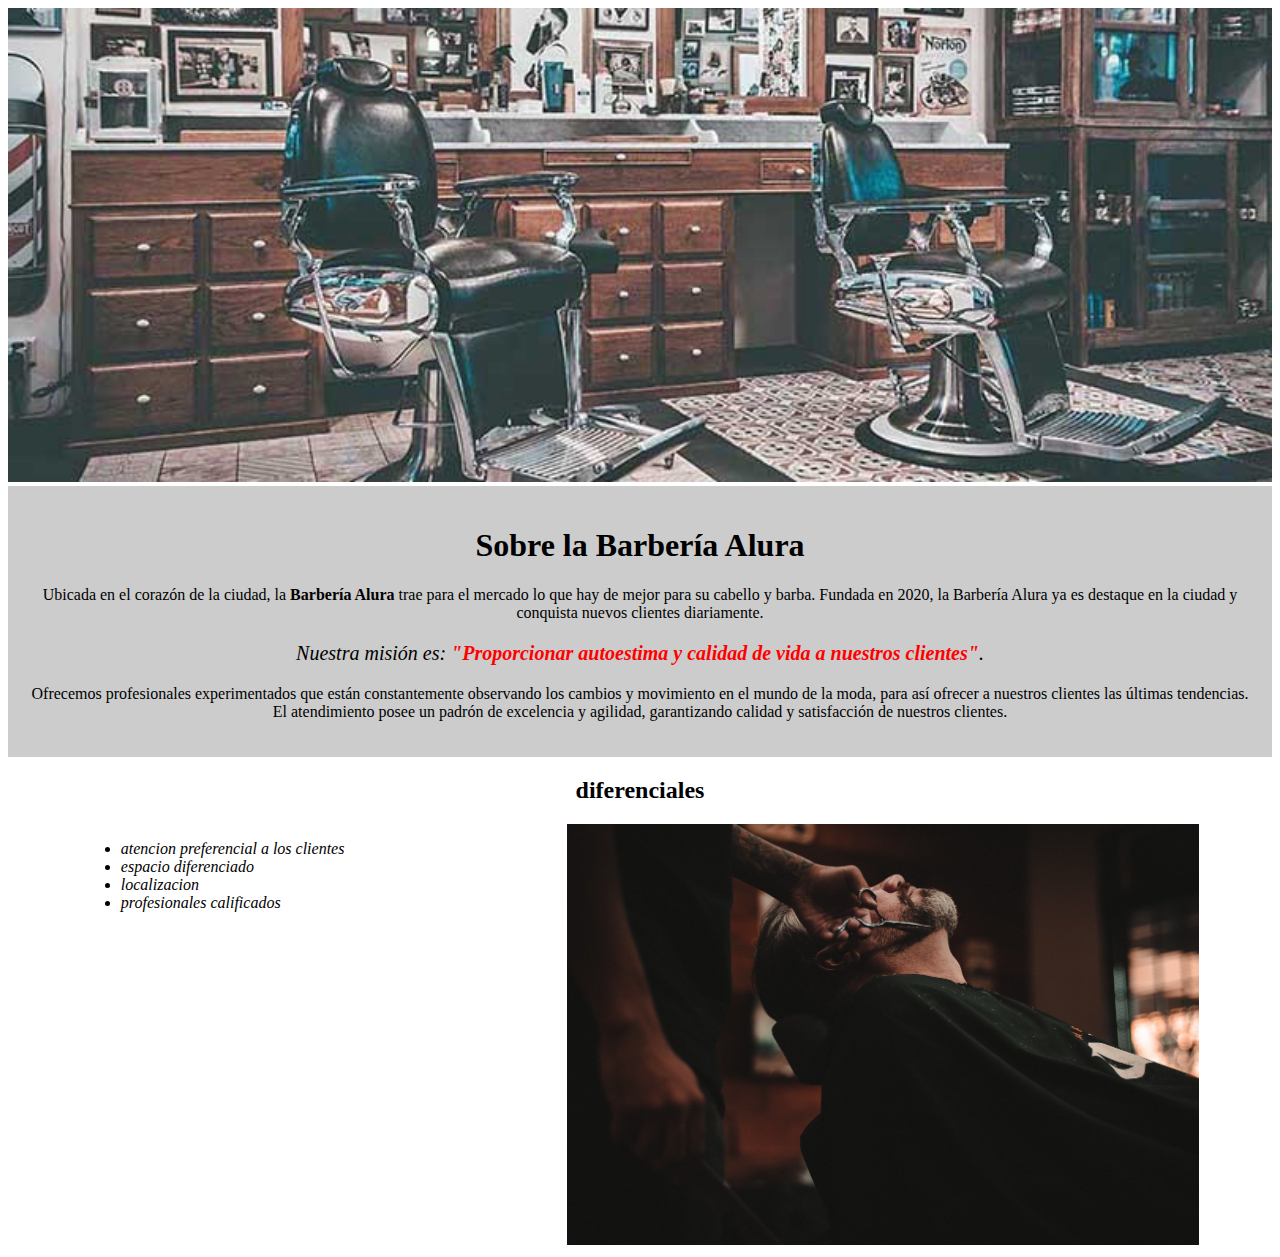
==== index.html @ 28d3f37d "pagina html barberia" ====
<!DOCTYPE html>
<html lang="es">
    <head>
        <meta charset="UTF-8"> 
        <title>Barbería Alura</title>
        <link rel="stylesheet" href="style.css">
    </head>

    <body>
    	<img id="banner" src="banner.jpg">
    	<div class = "principal"> 
	        <h1 style="text-align: center;">Sobre la Barbería Alura</h1>
	        <p>Ubicada en el corazón de la ciudad, la <strong>Barbería Alura</strong> trae para el mercado lo que hay de mejor para su cabello y barba. Fundada en 2020, la Barbería Alura ya es destaque en la ciudad y conquista nuevos clientes diariamente.</p>
	        <p id="mision"><em>Nuestra misión es: <strong>"Proporcionar autoestima y calidad de vida a nuestros clientes"</strong>.</em></p>
	        <p>Ofrecemos profesionales experimentados que están constantemente observando los cambios y movimiento en el mundo de la moda, para así ofrecer a nuestros clientes las últimas tendencias. El atendimiento posee un padrón de excelencia y agilidad, garantizando calidad y satisfacción de nuestros clientes.</p> 

    	</div>

    	<div class="diferenciales">

	        <h2>diferenciales</h2>
	       <ul id = "lista"> <li>atencion preferencial a los clientes</li>
	        <li>espacio diferenciado</li>
	        <li>localizacion</li>
	        <li>profesionales calificados</li>
	    	</ul>

	    	<img src="diferenciales.jpg" class="difer">


    	</div>
    </body>
</html>
---- style.css ----
body{
	
	text-align: center ;
}

#banner{
	width: 100%;
}
#mision {
	font-size: 20px
}
em strong {
	color: red;
}

#lista{
	text-align: left;
	font-style: italic;
}

.diferenciales{
	background: #FFFFFF ;
}
.principal{
	background: #cccccc ;
	padding: 20px;

}

.difer{
	width: 50% ;
}

ul{
	display: inline-block ;
	vertical-align: top;
	width: 20%;
	margin-right: 15%;
}
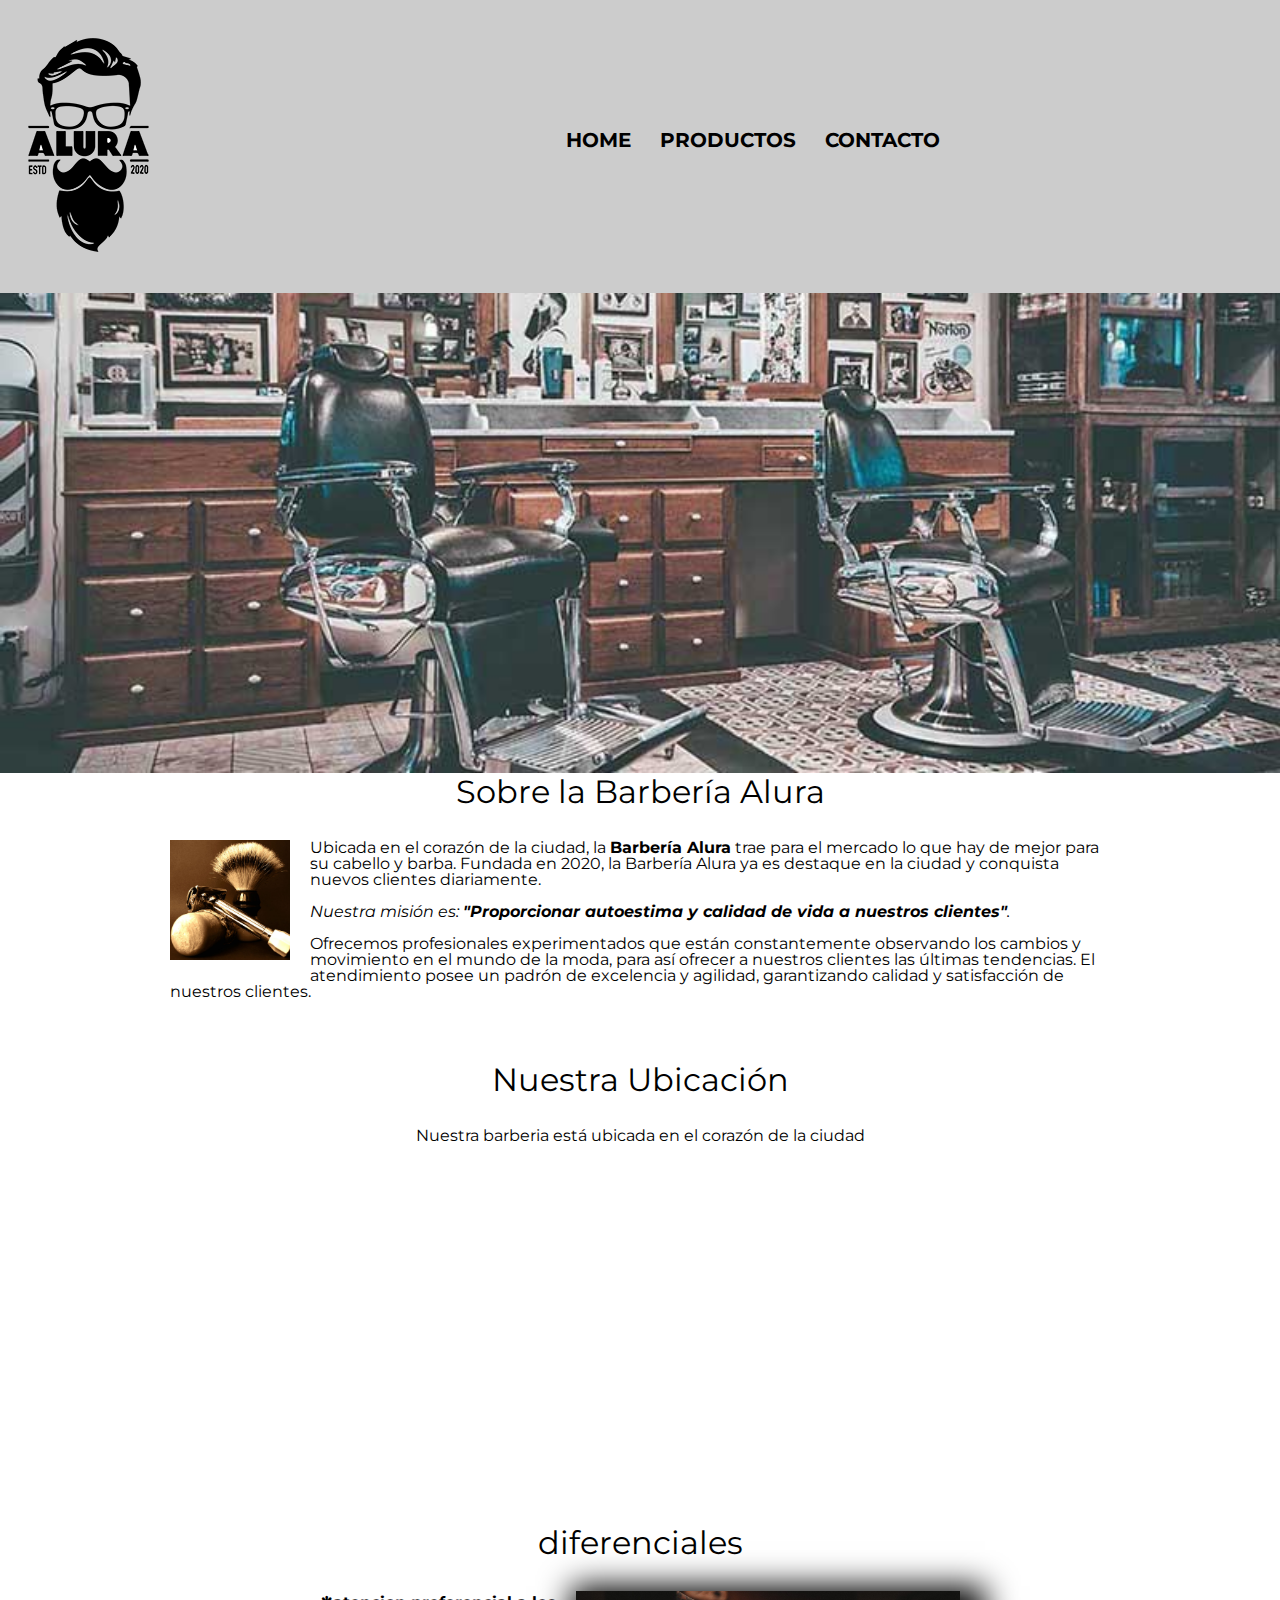
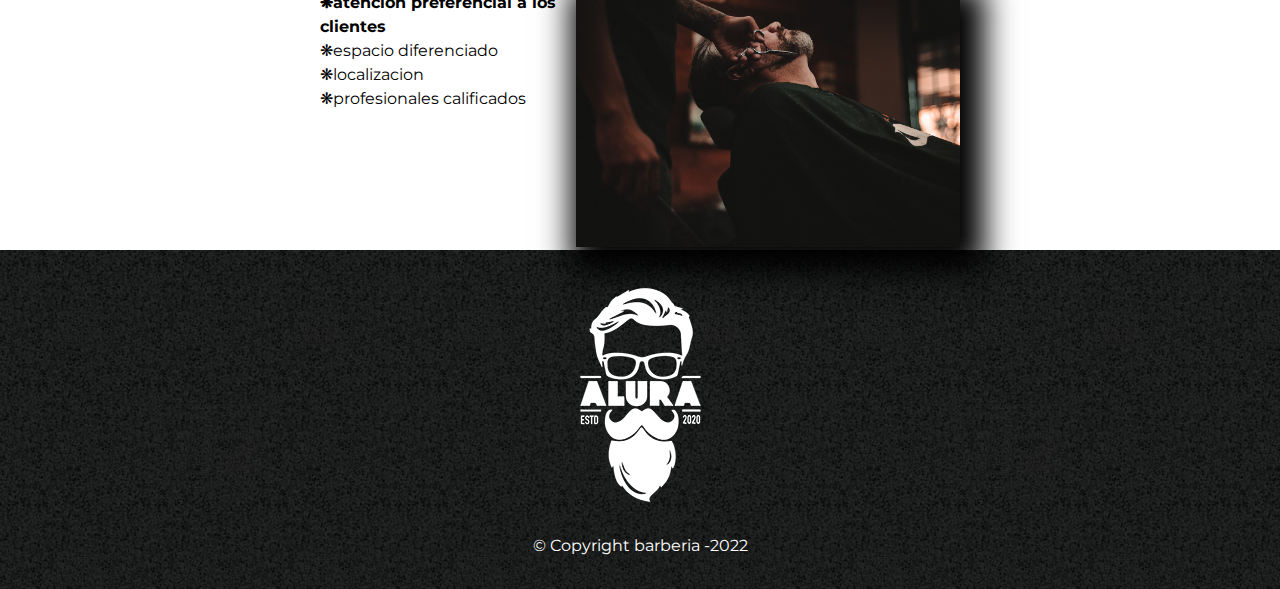
==== commit 0b844630: "creacion de contacto y mejora index" ====
--- a/index.html
+++ b/index.html
@@ -2,32 +2,64 @@
 <html lang="es">
     <head>
         <meta charset="UTF-8"> 
+		<meta name ="viewport" content="width = device-width">
         <title>Barbería Alura</title>
-        <link rel="stylesheet" href="style.css">
+        <link rel="stylesheet" href="reset.css">
+    	<link rel="stylesheet" href="style.css">
+		<link rel="preconnect" href="https://fonts.googleapis.com"><link rel="preconnect" href="https://fonts.gstatic.com" crossorigin><link href="https://fonts.googleapis.com/css2?family=Montserrat:wght@300&display=swap" rel="stylesheet">
     </head>
 
     <body>
-    	<img id="banner" src="banner.jpg">
-    	<div class = "principal"> 
-	        <h1 style="text-align: center;">Sobre la Barbería Alura</h1>
-	        <p>Ubicada en el corazón de la ciudad, la <strong>Barbería Alura</strong> trae para el mercado lo que hay de mejor para su cabello y barba. Fundada en 2020, la Barbería Alura ya es destaque en la ciudad y conquista nuevos clientes diariamente.</p>
-	        <p id="mision"><em>Nuestra misión es: <strong>"Proporcionar autoestima y calidad de vida a nuestros clientes"</strong>.</em></p>
-	        <p>Ofrecemos profesionales experimentados que están constantemente observando los cambios y movimiento en el mundo de la moda, para así ofrecer a nuestros clientes las últimas tendencias. El atendimiento posee un padrón de excelencia y agilidad, garantizando calidad y satisfacción de nuestros clientes.</p> 
+		<header> 
+			<div class ="caja">
+				
+					<h1><img src ="imagenes/logo.png"></h1>
+						<nav>
+							<ul >
+								<li><a href="index.html">Home</a></li>
+								<li><a href ="productos.html">Productos</a></li>
+								<li><a href ="contacto.html">Contacto</a></li>
+							</ul>
+						</nav>
+				
+				
+			</div>
+		</header>
+    	<img class="banner" src="banner.jpg">
+		<main>
+			<section class = "principal"> 
+				<h2 class = "titulo-principal">Sobre la Barbería Alura</h2>
+				<img class ="util" alt = "utensilion-barbero" src ="utensilios[1].jpg">
+				<p>Ubicada en el corazón de la ciudad, la <strong>Barbería Alura</strong> trae para el mercado lo que hay de mejor para su cabello y barba. Fundada en 2020, la Barbería Alura ya es destaque en la ciudad y conquista nuevos clientes diariamente.</p>
+				<p id="mision"><em>Nuestra misión es: <strong>"Proporcionar autoestima y calidad de vida a nuestros clientes"</strong>.</em></p>
+				<p>Ofrecemos profesionales experimentados que están constantemente observando los cambios y movimiento en el mundo de la moda, para así ofrecer a nuestros clientes las últimas tendencias. El atendimiento posee un padrón de excelencia y agilidad, garantizando calidad y satisfacción de nuestros clientes.</p> 
 
-    	</div>
+			</section>
 
-    	<div class="diferenciales">
+			<section class = "mapa">
+				<h3 class = "titulo-principal">Nuestra Ubicación</h3>
+				<p> Nuestra barberia está ubicada en el corazón de la ciudad </p>
+				<iframe src="https://www.google.com/maps/embed?pb=!1m18!1m12!1m3!1d127450.10950218266!2d-76.52566395000001!3d3.3950644!2m3!1f0!2f0!3f0!3m2!1i1024!2i768!4f13.1!3m3!1m2!1s0x8e30a6f0cc4bb3f1%3A0x1f0fb5e952ae6168!2sCali%2C%20Valle%20del%20Cauca!5e0!3m2!1ses!2sco!4v1672628404757!5m2!1ses!2sco" width="100%" height="300" style="border:0;" allowfullscreen="" loading="lazy" referrerpolicy="no-referrer-when-downgrade"></iframe>
+			</section>
 
-	        <h2>diferenciales</h2>
-	       <ul id = "lista"> <li>atencion preferencial a los clientes</li>
-	        <li>espacio diferenciado</li>
-	        <li>localizacion</li>
-	        <li>profesionales calificados</li>
-	    	</ul>
+			<section class="diferenciales">
 
-	    	<img src="diferenciales.jpg" class="difer">
+				<h3 class = "titulo-principal">diferenciales</h3>
+				<div class = "contenidodiferenciales">
+					<ul class = "lista"> <li class="items">atencion preferencial a los clientes</li>
+						<li class="items">espacio diferenciado</li>
+						<li class = "items">localizacion</li>
+						<li class = "items">profesionales calificados</li>
+					</ul><img src="diferenciales.jpg" class="difer">
+				</div>
 
+			</section>
 
-    	</div>
+	</main>
+
+		<footer>
+			<img src = "imagenes/logo-blanco.png"/>
+			<p class = "copyr">&copy Copyright barberia -2022</p>
+		</footer>
     </body>
 </html>--- a/style.css
+++ b/style.css
@@ -1,41 +1,249 @@
-
-
-body{
-	
-	text-align: center ;
-}
-
-#banner{
-	width: 100%;
-}
-#mision {
-	font-size: 20px
-}
-em strong {
-	color: red;
-}
-
-#lista{
-	text-align: left;
-	font-style: italic;
-}
-
-.diferenciales{
-	background: #FFFFFF ;
-}
-.principal{
-	background: #cccccc ;
-	padding: 20px;
-
+body {
+    font-family: 'Montserrat', sans-serif;
+}
+header{
+    background: #cccccc;
+    padding: 20px 0;
+}
+
+.caja{
+width: 1340px;
+position: relative;
+margin: 0 auto;
+
+}
+
+nav {
+    position: absolute ;
+    top: 110px;
+    right: 0;
+    margin-right: 400px;
+
+}
+nav li{
+    display: inline;
+    margin: 0 0 0 25px;
+
+}
+
+nav a{
+    text-transform: uppercase;
+    color: black;
+    font-weight: bold ;
+    font-size: 20px;
+    text-decoration: none;
+}
+
+nav a:hover{
+    color: #c78c19;
+    text-decoration: underline;
+}
+
+.products{
+    width: 1340px;
+    margin: 0 auto;
+    padding: 50px;
+
+
+}
+.products li {
+    display: inline-block;
+    text-align: center;
+    width: 30%;
+    vertical-align: top;
+    border-color:black;
+    border-width: 2px;
+    border-style: solid;
+    border-radius: 15px;
+}
+.products li:hover{
+    border-color: #c78c19;
+
+}
+.products li:active{
+    border-color: #088c19;
+}
+
+.products h2{
+    font-size: 30px;
+    font-weight: bold;
+}
+.products li:hover h2{
+    font-size: 33px;
+
+}
+
+.p-desc{
+    font-size: 18px;
+}
+.p-precio{
+    font-size: 25px;
+    font-weight: bold;
+    margin-top: 10px;
+    
+}
+
+footer{
+    
+    text-align: center;
+    background: url(imagenes/bg.jpg);
+    padding: 20px;
+    
+}
+.copyr {
+    color: white;
+    margin: 15px;
+}
+
+main{
+    width: 940px;
+    margin: 0 auto;
+}
+
+form{
+    margin: 40px 0;
+}
+
+form label, form legend{
+    display: block;
+    font-size: 20px;
+    margin: 0 0 10px;
+}
+
+.i-padre{
+    display:block;
+    margin: 0 0 20px;
+    padding: 10px 25px;
+    width: 50%;
+}
+
+.checkbox{
+    margin: 20px 0;
+    
+}
+.enviarb{
+    width: 40%;
+    padding: 15px 0;
+    font-size: 18px;
+    font-weight: bold;
+    color: white;
+    background: orange;
+    border: none;
+    border-radius: 20px;
+    transition: 1s all;
+    cursor: pointer;
+}
+
+.enviarb:hover{
+    background: darkorange;
+    transform: scale(1.2);
+}
+
+table{
+    margin: 40px 40px;
+}
+
+thead{
+    background: #555555;
+    color: white;
+    font-weight: bold;
+}
+
+td, th{
+    border:1px solid black;
+    padding: 8px 15px;
+}
+
+/* inicia CSS para html */
+
+.banner {
+    width: 100%;
+}
+
+.titulo-principal{
+    text-align: center;
+    font-size: 2em;
+    margin: 0 0 1em;
+    clear: left;
+
+}
+
+.principal p{
+    margin: 0 0 1em;
+
+}
+
+.principal strong{
+    font-weight: bold;
+}
+
+.principal em{
+    font-style: italic;
 }
 
 .difer{
-	width: 50% ;
-}
-
-ul{
-	display: inline-block ;
-	vertical-align: top;
-	width: 20%;
-	margin-right: 15%;
-}+    width: 60%;
+}
+
+.util{
+    width: 120px;
+    float : left;
+    margin: 0 20px 20px 0;
+}
+
+.mapa{
+    padding: 3em 0;
+}
+
+.mapa p{
+    margin: 0 0 2em;
+    text-align: center;
+}
+
+.contenidodiferenciales{
+    width: 640px;
+    margin: 0 auto;
+    
+}
+
+.lista{
+    width: 40%;
+    display: inline-block;
+    vertical-align: top;
+}
+
+.difer{
+    width: 60%;
+    transition: 400ms;
+    box-shadow: 10px 10px 30px 15px black;
+}
+.difer:hover{
+    opacity: 0.3;
+    
+}
+
+.items{
+    line-height: 1.5;
+}
+.items:before{
+    content: "❋";
+}
+
+.items:first-child{
+    font-weight: bold;
+}
+
+@media screen and (max-width:480px){
+    h1{
+        text-align: center;
+    }
+    nav{
+        position: static;
+    }
+    .caja, .principal, .mapa, .contenidodiferenciales {
+        width: auto;
+    }
+    .lista, .imagen-difer{
+        width: 100%;
+    }
+}
